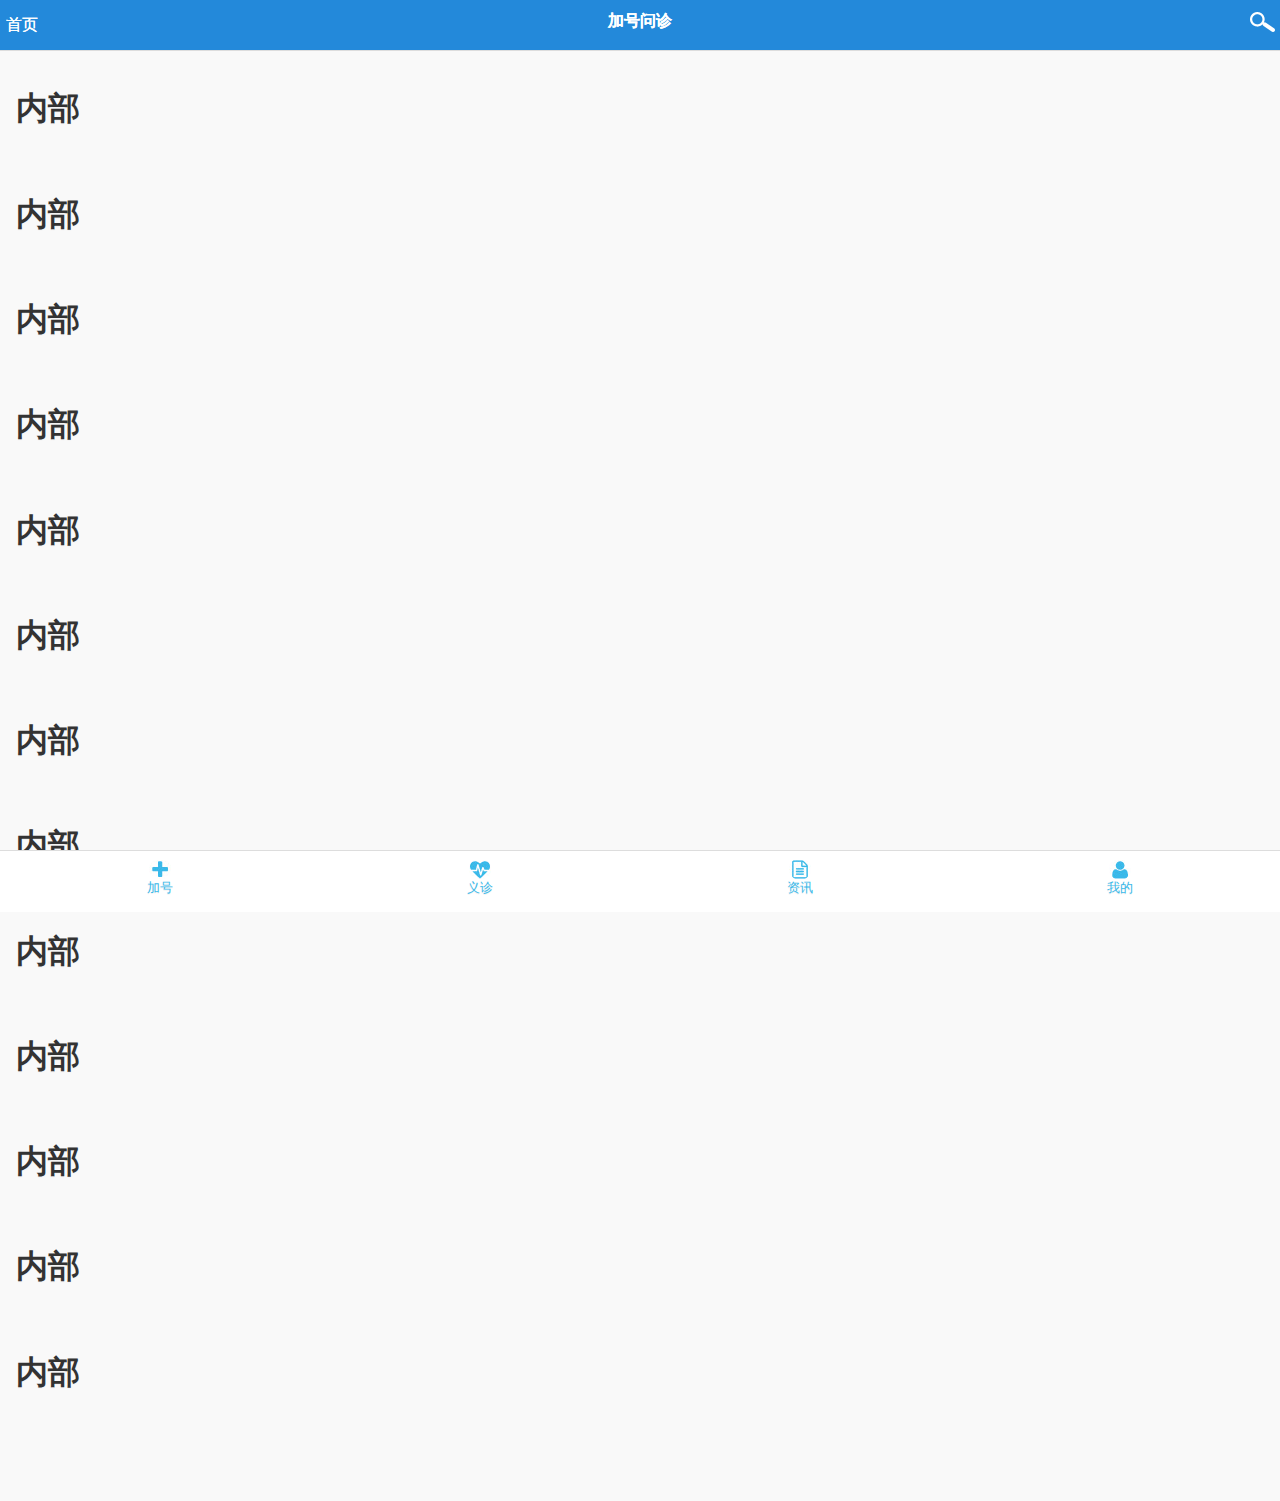
==== index.html @ 5d5bb2ce "Initial commit" ====
<!DOCTYPE html>
<html lang="en">
<head>
    <meta charset="UTF-8">
    <meta name="viewport" content="width=device-width, initial-scale=1">
    <title>首页</title>
    <link rel="stylesheet" href="res/jquery.mobile-1.4.5.css">
    <link rel="stylesheet" href="res/jquery.mobile.theme-1.4.5.css">
    <script src="res/jquery-1.11.3.min.js"></script>
    <script src="res/jquery.mobile-1.4.5.min.js"></script>
    <style>
        .ui-btn-icon-top {
            padding-top: 23px;
        }
        .ui-btn-icon-top::after {
            top: 1px;
        }
    </style>
</head>
<body>
    <div data-role="page">
        <div data-role="header" class="ui-header" style="height:50px;color: white;background-color:#2389da;text-shadow:0 0 0;border-top: 0px; ">
            <div class="ui-title ui-btn-left" style="font-size: 16px;font-weight:normal">首页</div>
            <h1>加号问诊</h1>
            <div class="ui-btn-right ui-title"><img src="res/img/searchicon.png"></div>
        </div>
        <div role="main" class="ui-content">
            <h1>内部</h1>
            <br> <h1>内部</h1>
            <br> <h1>内部</h1>
            <br> <h1>内部</h1>
            <br> <h1>内部</h1>
            <br> <h1>内部</h1>
            <br> <h1>内部</h1>
            <br> <h1>内部</h1>
            <br> <h1>内部</h1>
            <br> <h1>内部</h1>
            <br> <h1>内部</h1>
            <br> <h1>内部</h1>
            <br> <h1>内部</h1>
            <br>
        </div>
        <div data-role="footer" data-position="fixed" style="height: 48px;" >
            <div class="ui-grid-c">
                 <div class="ui-block-a" style="text-align: center; background-color: white;"> <a href="#" class="ui-btn ui-btn-icon-top ui-nodisc-icon ui-icon-jiahao" style="font-weight:normal;color: #3ab9e9;border-style: none;background-color: white">加号</a></div>
                <div class="ui-block-b" style="text-align: center; background-color: white;"> <a href="#"  style="font-weight:normal;color: #3ab9e9;border-style: none;background-color: white" class="ui-btn ui-btn-icon-top ui-nodisc-icon ui-icon-yizhen">义诊</a></div>
                <div class="ui-block-c" style="text-align: center; background-color: white"> <a href="#"  style="font-weight:normal;color: #3ab9e9;border-style: none;background-color: white" class="ui-btn ui-btn-icon-top ui-nodisc-icon ui-icon-zixun">资讯</a></div>
                <div class="ui-block-d" style="text-align: center; background-color: white"> <a href="#"  style="font-weight:normal;color: #3ab9e9;border-style: none;background-color: white" class="ui-btn ui-btn-icon-top ui-nodisc-icon ui-icon-wode">我的</a></div>

            </div>
        </div>
    </div>

</body>
</html>
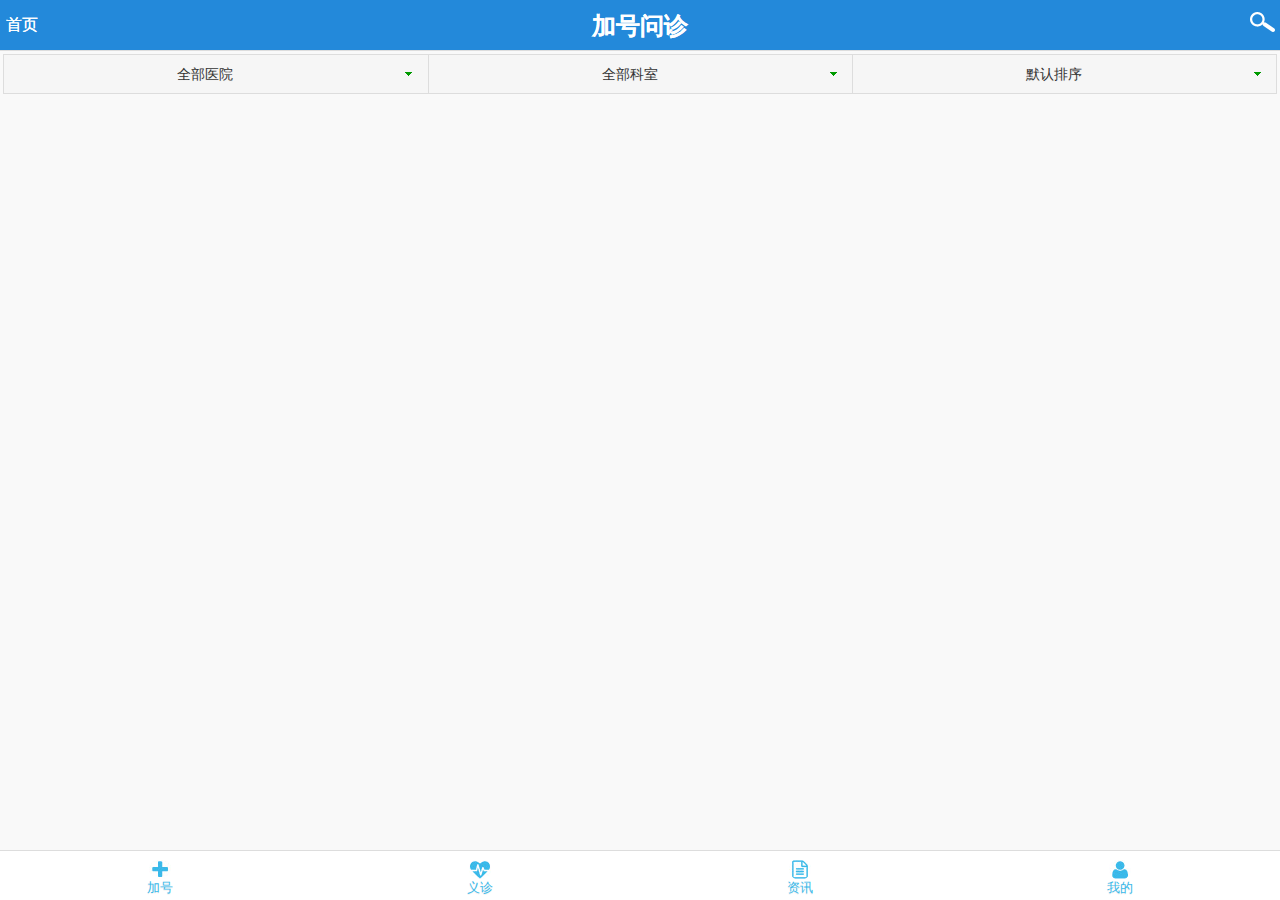
==== commit bae9c5a4: "完成全部医院展示div" ====
--- a/index.html
+++ b/index.html
@@ -15,32 +15,109 @@
         .ui-btn-icon-top::after {
             top: 1px;
         }
+        .ui-content {
+            border-width: 0;
+            overflow-x: hidden;
+            overflow-y: visible;
+            padding: 3px;
+        }
+        .ui-grid-a > .ui-block-a {
+            width: 30%;
+        }
+        .ui-grid-a > .ui-block-b {
+            width: 70%;
+        }
+        .ui-content .ui-listview-inset {
+            margin: 0.01em 0;
+        }
     </style>
+    <script>
+        $(document).ready(function(){
+            $("#y_div").hide();
+            $("#k_div").hide();
+
+            $("#a_yiyuan").on("click",function(){
+                $("#y_div").show();
+                $("#k_div").hide();
+            });
+            $("#a_keshi").on("click",function(){
+                $("#y_div").hide();
+                $("#k_div").show();
+            });
+            $("#a_moren").on("click",function(){
+                $("#y_div").hide();
+                $("#k_div").hide();
+            });
+        });
+    </script>
 </head>
 <body>
     <div data-role="page">
         <div data-role="header" class="ui-header" style="height:50px;color: white;background-color:#2389da;text-shadow:0 0 0;border-top: 0px; ">
             <div class="ui-title ui-btn-left" style="font-size: 16px;font-weight:normal">首页</div>
-            <h1>加号问诊</h1>
-            <div class="ui-btn-right ui-title"><img src="res/img/searchicon.png"></div>
+            <div  class="ui-title" style="font-size: 1.5em;padding: 0.4em 0;">加号问诊</div>
+            <div class="ui-btn-right ui-title"><img src="res/images/searchicon.png"></div>
         </div>
         <div role="main" class="ui-content">
-            <h1>内部</h1>
-            <br> <h1>内部</h1>
-            <br> <h1>内部</h1>
-            <br> <h1>内部</h1>
-            <br> <h1>内部</h1>
-            <br> <h1>内部</h1>
-            <br> <h1>内部</h1>
-            <br> <h1>内部</h1>
-            <br> <h1>内部</h1>
-            <br> <h1>内部</h1>
-            <br> <h1>内部</h1>
-            <br> <h1>内部</h1>
-            <br> <h1>内部</h1>
-            <br>
+            <div data-role="navbar" data-iconpos="right" class="ui-nodisc-icon" >
+                <ul>
+                    <li><a id="a_yiyuan" data-icon="jiahao-down" style="font-weight:normal;font-size: 14px" >全部医院</a></li>
+                    <li><a id="a_keshi" data-icon="jiahao-down" style="font-weight:normal;font-size: 14px">全部科室</a></li>
+                    <li><a id="a_moren" data-icon="jiahao-down" style="font-weight:normal;font-size: 14px">默认排序</a></li>
+                </ul>
+            </div>
+            <div data-role="main" id="y_div" class="ui-content" style="padding:1px">
+                <div class="ui-grid-a">
+                    <div class="ui-block-a">
+                            <ul data-role="listview" data-inset="true" >
+                            <li><a href="#" class="ui-btn" style="border-right-width: 0px;font-weight:normal;font-size: 15px">全北京(81)</a></li>
+                            <li><a href="#" class="ui-btn" style="border-right-width: 0px;font-weight:normal;font-size: 15px">北京(81)</a></li>
+                            <li><a href="#" class="ui-btn" style="border-right-width: 0px;font-weight:normal;font-size: 15px">上海(0)</a></li>
+                            <li><a href="#" class="ui-btn" style="border-right-width: 0px;font-weight:normal;font-size: 15px">天津(0)</a></li>
+                        </ul>
+                    </div>
+                    <div class="ui-block-b">
+                        <ul data-role="listview" data-inset="true" >
+                            <li><a href="#" class="ui-btn" style="font-weight:normal;font-size: 15px">北京协和医院（113）</a></li>
+                            <li><a href="#" class="ui-btn" style="font-weight:normal;font-size: 15px">解放军总医院（301)（184）</a></li>
+                            <li><a href="#" class="ui-btn" style="font-weight:normal;font-size: 15px">北京儿童医院（47）</a></li>
+                            <li><a href="#" class="ui-btn" style="font-weight:normal;font-size: 15px">北京大学口腔医院（37）</a></li>
+                            <li><a href="#" class="ui-btn" style="font-weight:normal;font-size: 15px">首都儿科研究所（19）</a></li>
+                            <li><a href="#" class="ui-btn" style="font-weight:normal;font-size: 15px">北京妇产医院（21）</a></li>
+                            <li><a href="#" class="ui-btn" style="font-weight:normal;font-size: 15px">阜外心血管病医院（43）</a></li>
+                            <li><a href="#" class="ui-btn" style="font-weight:normal;font-size: 15px">北京大学第一医院（112）</a></li>
+                            <li><a href="#" class="ui-btn" style="font-weight:normal;font-size: 15px">北京大学肿瘤医院（32）</a></li>
+                            <li><a href="#" class="ui-btn" style="font-weight:normal;font-size: 15px">解放军第二炮兵总医院...（21）</a></li>
+                            <li><a href="#" class="ui-btn" style="font-weight:normal;font-size: 15px">北京宣武医院（55）</a></li>
+                            <li><a href="#" class="ui-btn" style="font-weight:normal;font-size: 15px">卫生部北京医院（57）</a></li>
+                            <li><a href="#" class="ui-btn" style="font-weight:normal;font-size: 15px">北京同仁医院（98）</a></li>
+                            <li><a href="#" class="ui-btn" style="font-weight:normal;font-size: 15px">中国医学科学院肿瘤医院（42）</a></li>
+                            <li><a href="#" class="ui-btn" style="font-weight:normal;font-size: 15px">北京安贞医院（88）</a></li>
+                        </ul>
+                    </div>
+                </div>
+            </div>
+            <div data-role="main" id="k_div" class="ui-content" style="padding:1px">
+                <div class="ui-grid-a">
+                    <div class="ui-block-a">
+                        <ul data-role="listview" data-inset="true" >
+                            <li><a href="#" class="ui-btn" style="border-right-width: 0px;font-weight:normal;font-size: 15px">全北京(1)</a></li>
+                            <li><a href="#" class="ui-btn" style="border-right-width: 0px;font-weight:normal;font-size: 15px">内科(39)</a></li>
+                        </ul>
+                    </div>
+                    <div class="ui-block-b">
+                        <ul data-role="listview" data-inset="true" >
+                            <li><a href="#" class="ui-btn" style="font-weight:normal;font-size: 15px">放疗科（1）</a></li>
+
+                        </ul>
+                    </div>
+                </div>
+            </div>
+
         </div>
-        <div data-role="footer" data-position="fixed" style="height: 48px;" >
+
+
+        <div data-role="footer" data-position="fixed" data-tap-toggle="false" style="height: 48px;" >
             <div class="ui-grid-c">
                  <div class="ui-block-a" style="text-align: center; background-color: white;"> <a href="#" class="ui-btn ui-btn-icon-top ui-nodisc-icon ui-icon-jiahao" style="font-weight:normal;color: #3ab9e9;border-style: none;background-color: white">加号</a></div>
                 <div class="ui-block-b" style="text-align: center; background-color: white;"> <a href="#"  style="font-weight:normal;color: #3ab9e9;border-style: none;background-color: white" class="ui-btn ui-btn-icon-top ui-nodisc-icon ui-icon-yizhen">义诊</a></div>
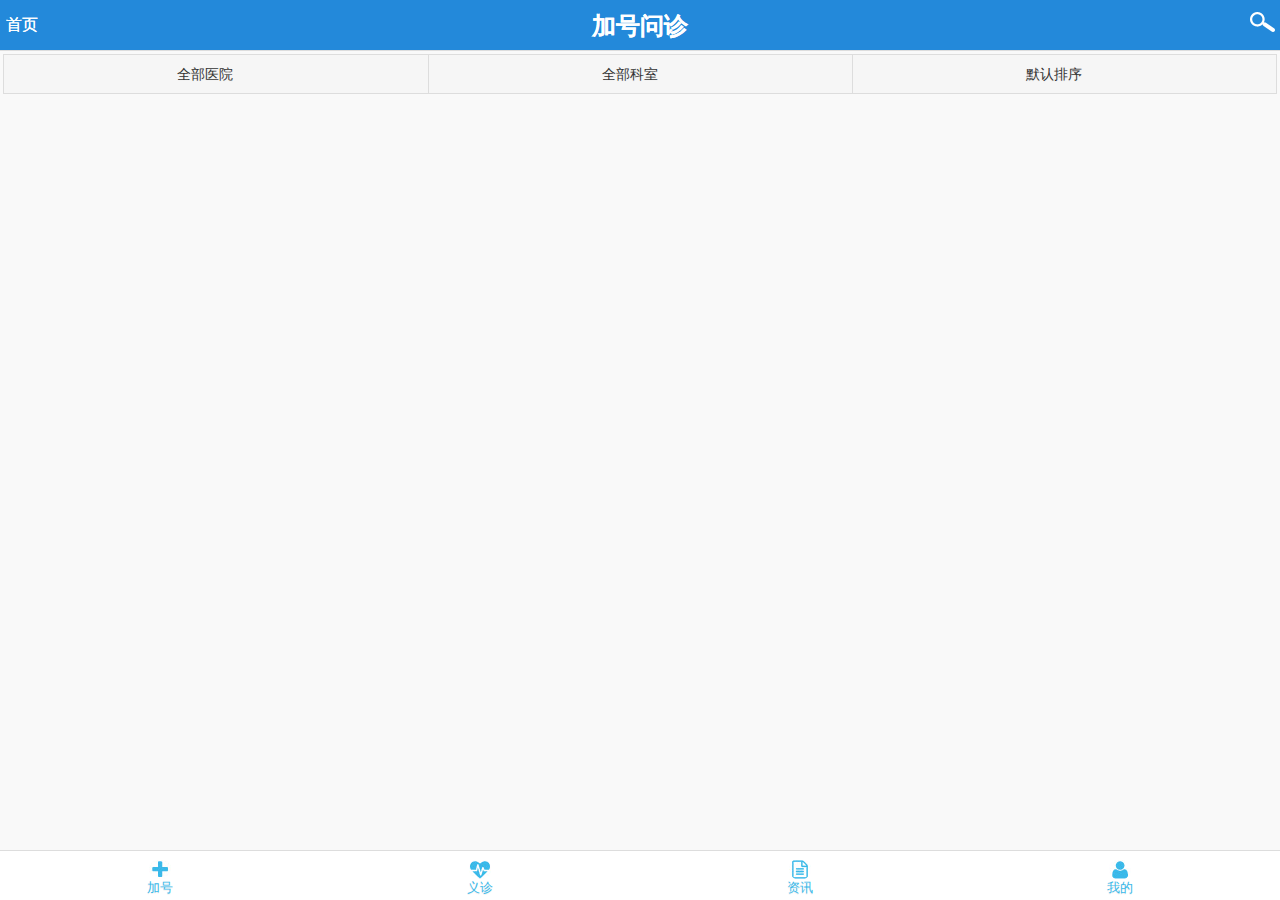
==== commit 72911743: "完成全部科室，医院下拉框功能" ====
--- a/index.html
+++ b/index.html
@@ -8,6 +8,8 @@
     <link rel="stylesheet" href="res/jquery.mobile.theme-1.4.5.css">
     <script src="res/jquery-1.11.3.min.js"></script>
     <script src="res/jquery.mobile-1.4.5.min.js"></script>
+    <script src="res/iscroll.js"></script>
+    <script src="res/hospitaldata.js"></script>
     <style>
         .ui-btn-icon-top {
             padding-top: 23px;
@@ -22,14 +24,21 @@
             padding: 3px;
         }
         .ui-grid-a > .ui-block-a {
-            width: 30%;
+            width: 35%;
         }
         .ui-grid-a > .ui-block-b {
-            width: 70%;
+            width: 65%;
         }
         .ui-content .ui-listview-inset {
             margin: 0.01em 0;
         }
+        #ui_yiyuan li a {
+            background-color: white;
+        }
+        #ui_yiyuan li a:hover{
+            background-color: #ededed;
+        }
+
     </style>
     <script>
         $(document).ready(function(){
@@ -49,17 +58,42 @@
                 $("#k_div").hide();
             });
         });
+
+        function diquClk(cs){
+            if(cs=='0'){
+                for(var i=0;i<yiyuan.length;i++){$('#yiyuan_'+yiyuan[i][0]).show();}
+            }else{
+                for(var i=0;i<yiyuan.length;i++){
+                    if(yiyuan[i][1]==cs)
+                        $('#yiyuan_'+yiyuan[i][0]).show();
+                    else
+                        $('#yiyuan_'+yiyuan[i][0]).hide();
+                }
+            }
+        }
+        function diquClk1(cs){
+            if(cs=='0'){
+                for(var i=0;i<yiyuan1.length;i++){$('#yiyuan1_'+yiyuan1[i][0]).show();}
+            }else{
+                for(var i=0;i<yiyuan1.length;i++){
+                    if(yiyuan1[i][1]==cs)
+                        $('#yiyuan1_'+yiyuan1[i][0]).show();
+                    else
+                        $('#yiyuan1_'+yiyuan1[i][0]).hide();
+                }
+            }
+        }
     </script>
 </head>
 <body>
     <div data-role="page">
-        <div data-role="header" class="ui-header" style="height:50px;color: white;background-color:#2389da;text-shadow:0 0 0;border-top: 0px; ">
+        <div data-role="header"  class="ui-header" style="height:50px;color: white;background-color:#2389da;text-shadow:0 0 0;border-top: 0px; ">
             <div class="ui-title ui-btn-left" style="font-size: 16px;font-weight:normal">首页</div>
             <div  class="ui-title" style="font-size: 1.5em;padding: 0.4em 0;">加号问诊</div>
             <div class="ui-btn-right ui-title"><img src="res/images/searchicon.png"></div>
         </div>
         <div role="main" class="ui-content">
-            <div data-role="navbar" data-iconpos="right" class="ui-nodisc-icon" >
+            <div data-role="navbar"  data-iconpos="right" class="ui-nodisc-icon" >
                 <ul>
                     <li><a id="a_yiyuan" data-icon="jiahao-down" style="font-weight:normal;font-size: 14px" >全部医院</a></li>
                     <li><a id="a_keshi" data-icon="jiahao-down" style="font-weight:normal;font-size: 14px">全部科室</a></li>
@@ -69,45 +103,79 @@
             <div data-role="main" id="y_div" class="ui-content" style="padding:1px">
                 <div class="ui-grid-a">
                     <div class="ui-block-a">
-                            <ul data-role="listview" data-inset="true" >
-                            <li><a href="#" class="ui-btn" style="border-right-width: 0px;font-weight:normal;font-size: 15px">全北京(81)</a></li>
-                            <li><a href="#" class="ui-btn" style="border-right-width: 0px;font-weight:normal;font-size: 15px">北京(81)</a></li>
-                            <li><a href="#" class="ui-btn" style="border-right-width: 0px;font-weight:normal;font-size: 15px">上海(0)</a></li>
-                            <li><a href="#" class="ui-btn" style="border-right-width: 0px;font-weight:normal;font-size: 15px">天津(0)</a></li>
+                            <ul data-role="listview" data-inset="true" id="ui_yiyuan">
+                            <li id="diqu_0"><a  onclick="diquClk('0')" class="ui-btn" style="border-right-width: 0px;font-weight:normal;font-size: 15px">全北京(81)</a></li>
+                            <li id="diqu_c38077"><a onclick="diquClk('c38077')" class="ui-btn" style="border-right-width: 0px;font-weight:normal;font-size: 15px">北京(81)</a></li>
+                            <li id="diqu_c93468"><a onclick="diquClk('c93468')" class="ui-btn" style="border-right-width: 0px;font-weight:normal;font-size: 15px">上海(0)</a></li>
+                            <li id="diqu_c43942"><a onclick="diquClk('c43942')" class="ui-btn" style="border-right-width: 0px;font-weight:normal;font-size: 15px">天津(0)</a></li>
                         </ul>
                     </div>
                     <div class="ui-block-b">
                         <ul data-role="listview" data-inset="true" >
-                            <li><a href="#" class="ui-btn" style="font-weight:normal;font-size: 15px">北京协和医院（113）</a></li>
-                            <li><a href="#" class="ui-btn" style="font-weight:normal;font-size: 15px">解放军总医院（301)（184）</a></li>
-                            <li><a href="#" class="ui-btn" style="font-weight:normal;font-size: 15px">北京儿童医院（47）</a></li>
-                            <li><a href="#" class="ui-btn" style="font-weight:normal;font-size: 15px">北京大学口腔医院（37）</a></li>
-                            <li><a href="#" class="ui-btn" style="font-weight:normal;font-size: 15px">首都儿科研究所（19）</a></li>
-                            <li><a href="#" class="ui-btn" style="font-weight:normal;font-size: 15px">北京妇产医院（21）</a></li>
-                            <li><a href="#" class="ui-btn" style="font-weight:normal;font-size: 15px">阜外心血管病医院（43）</a></li>
-                            <li><a href="#" class="ui-btn" style="font-weight:normal;font-size: 15px">北京大学第一医院（112）</a></li>
-                            <li><a href="#" class="ui-btn" style="font-weight:normal;font-size: 15px">北京大学肿瘤医院（32）</a></li>
-                            <li><a href="#" class="ui-btn" style="font-weight:normal;font-size: 15px">解放军第二炮兵总医院...（21）</a></li>
-                            <li><a href="#" class="ui-btn" style="font-weight:normal;font-size: 15px">北京宣武医院（55）</a></li>
-                            <li><a href="#" class="ui-btn" style="font-weight:normal;font-size: 15px">卫生部北京医院（57）</a></li>
-                            <li><a href="#" class="ui-btn" style="font-weight:normal;font-size: 15px">北京同仁医院（98）</a></li>
-                            <li><a href="#" class="ui-btn" style="font-weight:normal;font-size: 15px">中国医学科学院肿瘤医院（42）</a></li>
-                            <li><a href="#" class="ui-btn" style="font-weight:normal;font-size: 15px">北京安贞医院（88）</a></li>
+                            <li id="yiyuan_cf13a0b96-0238-4f6c-94c8-5edbd751e29f"><a href="#" class="ui-btn" style="font-weight:normal;font-size: 15px">北京协和医院（113）</a></li>
+                            <li id="yiyuan_ce703db2c-8641-4326-8edd-cbb70b592726"><a href="#" class="ui-btn" style="font-weight:normal;font-size: 15px">解放军总医院（301)（184）</a></li>
+                            <li id="yiyuan_c7406ba50-c6de-4541-bbaa-29473747603a"><a href="#" class="ui-btn" style="font-weight:normal;font-size: 15px">北京儿童医院（47）</a></li>
+                            <li id="yiyuan_c14ac6b70-86a5-472c-a72d-898c272e242d"><a href="#" class="ui-btn" style="font-weight:normal;font-size: 15px">北京大学口腔医院（37）</a></li>
+                            <li id="yiyuan_c38811e4b-1375-4667-a720-d8bafac9940e"><a href="#" class="ui-btn" style="font-weight:normal;font-size: 15px">首都儿科研究所（19）</a></li>
+                            <li id="yiyuan_c6dd681a6-fac2-4cbf-a5db-5fc006a87333"><a href="#" class="ui-btn" style="font-weight:normal;font-size: 15px">北京妇产医院（21）</a></li>
+                            <li id="yiyuan_cb5d6c9b2-e6bf-403c-8c3f-0cf15b81a26e"><a href="#" class="ui-btn" style="font-weight:normal;font-size: 15px">阜外心血管病医院（43）</a></li>
+                            <li id="yiyuan_cefdaad1b-2e81-462f-ae9a-eb5ae93db9de"><a href="#" class="ui-btn" style="font-weight:normal;font-size: 15px">北京大学第一医院（112）</a></li>
+                            <li id="yiyuan_c9a5bad1f-f8dd-46ae-a33b-c810e57bacb1"><a href="#" class="ui-btn" style="font-weight:normal;font-size: 15px">北京大学肿瘤医院（32）</a></li>
+                            <li id="yiyuan_c38281553-804e-4390-8022-a77a2913371f"><a href="#" class="ui-btn" style="font-weight:normal;font-size: 15px">解放军第二炮兵总医院...（21）</a></li>
+                            <li id="yiyuan_c1bc2600b-9547-4690-a598-a66ac484dd5c"><a href="#" class="ui-btn" style="font-weight:normal;font-size: 15px">北京宣武医院（55）</a></li>
+                            <li id="yiyuan_c4e78549a-807c-4978-a859-02278cd035e7"><a href="#" class="ui-btn" style="font-weight:normal;font-size: 15px">卫生部北京医院（57）</a></li>
+                            <li id="yiyuan_c1fbe8842-a6d5-4733-8171-17899cebd6b7"><a href="#" class="ui-btn" style="font-weight:normal;font-size: 15px">北京同仁医院（98）</a></li>
+                            <li id="yiyuan_c8b870a68-1ee4-458d-a33f-9320cd419bed"><a href="#" class="ui-btn" style="font-weight:normal;font-size: 15px">中国医学科学院肿瘤医院（42）</a></li>
+                            <li id="yiyuan_c8a41f671-74f3-4c30-8767-de5ff77a7e92"><a href="#" class="ui-btn" style="font-weight:normal;font-size: 15px">北京安贞医院（88）</a></li>
                         </ul>
                     </div>
                 </div>
             </div>
             <div data-role="main" id="k_div" class="ui-content" style="padding:1px">
-                <div class="ui-grid-a">
+                <div class="ui-grid-a" >
                     <div class="ui-block-a">
-                        <ul data-role="listview" data-inset="true" >
-                            <li><a href="#" class="ui-btn" style="border-right-width: 0px;font-weight:normal;font-size: 15px">全北京(1)</a></li>
-                            <li><a href="#" class="ui-btn" style="border-right-width: 0px;font-weight:normal;font-size: 15px">内科(39)</a></li>
-                        </ul>
+                            <ul data-role="listview" data-inset="true" id="ui_yiyuan">
+                                <li><a onclick="diquClk1('0')" class="ui-btn" style="border-right-width: 0px;font-weight:normal;font-size: 15px">全北京(178)</a></li>
+                                <li><a onclick="diquClk1('c77071')" class="ui-btn" style="border-right-width: 0px;font-weight:normal;font-size: 15px">内科(39)</a></li>
+                                <li><a onclick="diquClk1('c67512')" class="ui-btn" style="border-right-width: 0px;font-weight:normal;font-size: 15px">外科(38)</a></li>
+                                <li><a onclick="diquClk1('c92091')" class="ui-btn" style="border-right-width: 0px;font-weight:normal;font-size: 15px">妇产科(4)</a></li>
+                                <li><a onclick="diquClk1('c69558')" class="ui-btn" style="border-right-width: 0px;font-weight:normal;font-size: 15px">儿科(6)</a></li>
+                                <li><a onclick="diquClk1('c35420')" class="ui-btn" style="border-right-width: 0px;font-weight:normal;font-size: 15px">骨科(4)</a></li>
+                                <li><a onclick="diquClk1('c21115')" class="ui-btn" style="border-right-width: 0px;font-weight:normal;font-size: 15px">口腔科(12)</a></li>
+                                <li><a onclick="diquClk1('c17772')" class="ui-btn" style="border-right-width: 0px;font-weight:normal;font-size: 15px">中医科(18)</a></li>
+                                <li><a onclick="diquClk1('c14120')" class="ui-btn" style="border-right-width: 0px;font-weight:normal;font-size: 15px">皮肤科(2)</a></li>
+                                <li><a onclick="diquClk1('c10582')" class="ui-btn" style="border-right-width: 0px;font-weight:normal;font-size: 15px">肿瘤科(15)</a></li>
+                                <li><a onclick="diquClk1('c42624')" class="ui-btn" style="border-right-width: 0px;font-weight:normal;font-size: 15px">眼科(2)</a></li>
+                                <li><a onclick="diquClk1('c18540')" class="ui-btn" style="border-right-width: 0px;font-weight:normal;font-size: 15px">耳鼻喉科(1)</a></li>
+                                <li><a onclick="diquClk1('c96063')" class="ui-btn" style="border-right-width: 0px;font-weight:normal;font-size: 15px">男科(1)</a></li>
+                                <li><a onclick="diquClk1('c15794')" class="ui-btn" style="border-right-width: 0px;font-weight:normal;font-size: 15px">介入医学科(4)</a></li>
+                                <li><a onclick="diquClk1('c83411')" class="ui-btn" style="border-right-width: 0px;font-weight:normal;font-size: 15px">重症医学科(1)</a></li>
+                                <li><a onclick="diquClk1('c17337')" class="ui-btn" style="border-right-width: 0px;font-weight:normal;font-size: 15px">精神心理科(2)</a></li>
+                                <li><a onclick="diquClk1('c56303')" class="ui-btn" style="border-right-width: 0px;font-weight:normal;font-size: 15px">医学影像科(6)</a></li>
+                                <li><a onclick="diquClk1('c65191')" class="ui-btn" style="border-right-width: 0px;font-weight:normal;font-size: 15px">其他科室(22)</a></li>
+                            </ul>
                     </div>
                     <div class="ui-block-b">
                         <ul data-role="listview" data-inset="true" >
-                            <li><a href="#" class="ui-btn" style="font-weight:normal;font-size: 15px">放疗科（1）</a></li>
+                            <li id="yiyuan1_cb4eaa217-a2ba-41dc-ba4b-c6e5f55d2718"><a href="#" class="ui-btn" style="font-weight:normal;font-size: 15px">放疗科（1）</a></li>
+                            <li id="yiyuan1_c6235d3f6-f302-480a-b73e-c1305d20b217"><a href="#" class="ui-btn" style="font-weight:normal;font-size: 15px">体检保健科（1）</a></li>
+                            <li id="yiyuan1_cedc691a4-3c47-4f37-ae09-e812a0bb3389"><a href="#" class="ui-btn" style="font-weight:normal;font-size: 15px">康复医学（1）</a></li>
+                            <li id="yiyuan1_cc6f6e683-fc48-435b-a90a-c1aeabfa9bcc"><a href="#" class="ui-btn" style="font-weight:normal;font-size: 15px">哮喘中心（1）</a></li>
+                            <li id="yiyuan1_c5f5e65ab-398e-45b9-9573-5667ff2ab347"><a href="#" class="ui-btn" style="font-weight:normal;font-size: 15px">中西医结研究所（1）</a></li>
+                            <li id="yiyuan1_cb0a814db-6767-41a5-ba96-d39a279c3d43"><a href="#" class="ui-btn" style="font-weight:normal;font-size: 15px">胸部肿瘤内科（1）</a></li>
+                            <li id="yiyuan1_cad5628a0-76bc-45bf-b79e-67a5b88293bc"><a href="#" class="ui-btn" style="font-weight:normal;font-size: 15px">临床检验科（1）</a></li>
+                            <li id="yiyuan1_c0ab3934c-997c-4373-9a28-2002d316ce49"><a href="#" class="ui-btn" style="font-weight:normal;font-size: 15px">生化科（1）</a></li>
+                            <li id="yiyuan1_c406761c4-3c32-4750-8a68-b4ff3c246e1f"><a href="#" class="ui-btn" style="font-weight:normal;font-size: 15px">口腔黏膜科（1）</a></li>
+                            <li id="yiyuan1_cb43d17d7-c459-46c6-87fe-7e7479c8d583"><a href="#" class="ui-btn" style="font-weight:normal;font-size: 15px">微生物科（1）</a></li>
+                            <li id="yiyuan1_c58d9f8e0-f2b1-452f-aa1d-3e99e5b72fd9"><a href="#" class="ui-btn" style="font-weight:normal;font-size: 15px">全军临床输血中心（1）</a></li>
+                            <li id="yiyuan1_c5eba9ec5-fe35-4eba-8482-f3c2e187cb03"><a href="#" class="ui-btn" style="font-weight:normal;font-size: 15px">儿童口腔科（2）</a></li>
+                            <li id="yiyuan1_cca1a9f9a-535d-4a93-be25-b34a53fe14f8"><a href="#" class="ui-btn" style="font-weight:normal;font-size: 15px">冠心病中心（3）</a></li>
+                            <li id="yiyuan1_c1ecf4dbe-4703-4ca1-9474-7be0c4554baf"><a href="#" class="ui-btn" style="font-weight:normal;font-size: 15px">口腔颌面外科（3）</a></li>
+                            <li id="yiyuan1_caad92c64-2dc1-4873-9f8d-7af9274f5e47"><a href="#" class="ui-btn" style="font-weight:normal;font-size: 15px">磁共振成像室（1）</a></li>
+                            <li id="yiyuan1_c4ce232b8-7235-4cb5-801f-82f55ec303a4"><a href="#" class="ui-btn" style="font-weight:normal;font-size: 15px">中心实验室（3）</a></li>
+                            <li id="yiyuan1_ced6c08e4-fc2e-4f36-a88b-7681fd987230"><a href="#" class="ui-btn" style="font-weight:normal;font-size: 15px">老年神经内科（1）</a></li>
+                            <li id="yiyuan1_c7e94ad2e-fd5b-4c91-ba57-bf7bff099c65"><a href="#" class="ui-btn" style="font-weight:normal;font-size: 15px">中西医结合肿瘤内科（2）</a></li>
+                            <li id="yiyuan1_c1971e5f2-d54d-42f6-a249-96efdb9f37b6"><a href="#" class="ui-btn" style="font-weight:normal;font-size: 15px">基本外科（4）</a></li>
 
                         </ul>
                     </div>
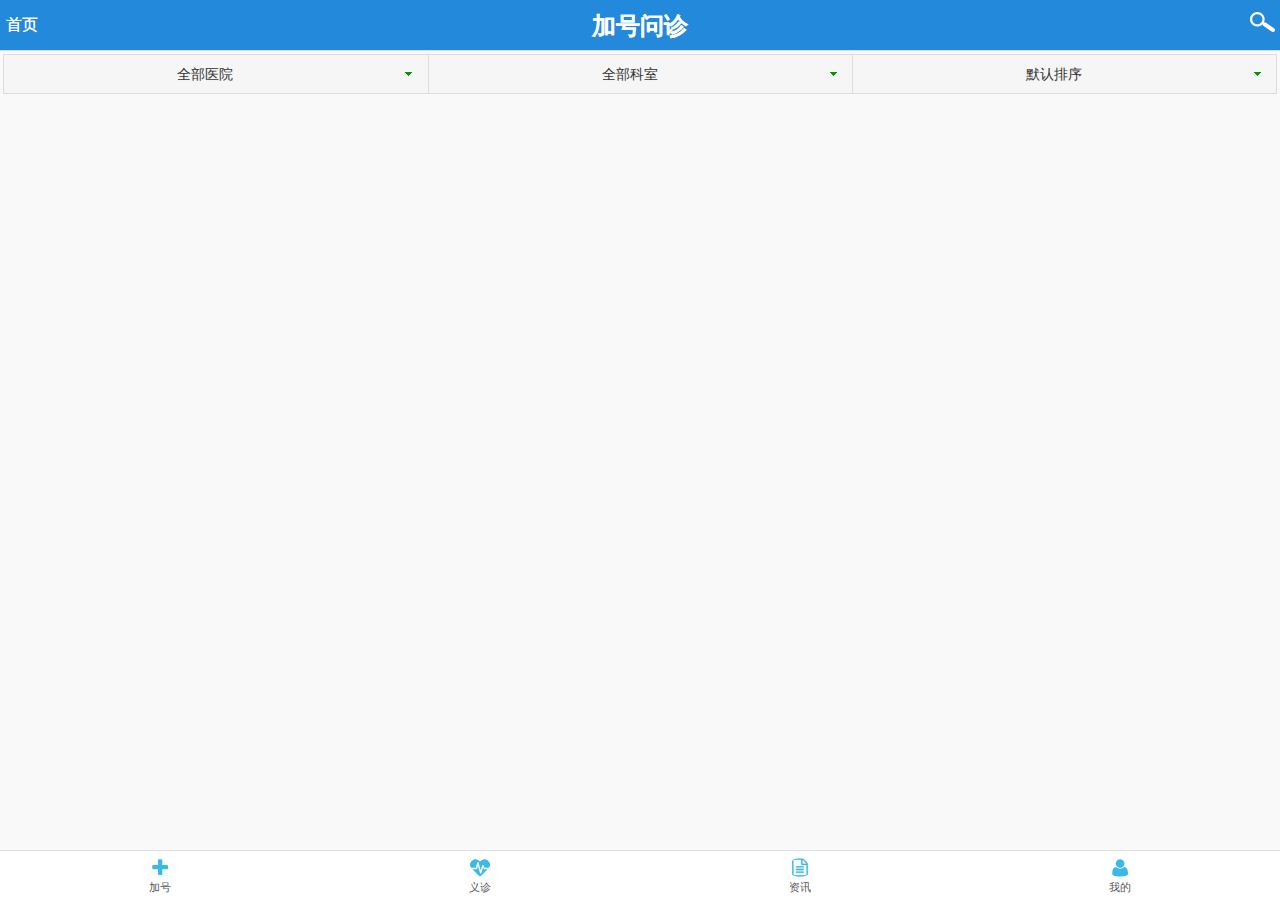
==== commit bb3ecc62: "调整底部字体颜色和大小" ====
--- a/index.html
+++ b/index.html
@@ -187,10 +187,10 @@
 
         <div data-role="footer" data-position="fixed" data-tap-toggle="false" style="height: 48px;" >
             <div class="ui-grid-c">
-                 <div class="ui-block-a" style="text-align: center; background-color: white;"> <a href="#" class="ui-btn ui-btn-icon-top ui-nodisc-icon ui-icon-jiahao" style="font-weight:normal;color: #3ab9e9;border-style: none;background-color: white">加号</a></div>
-                <div class="ui-block-b" style="text-align: center; background-color: white;"> <a href="#"  style="font-weight:normal;color: #3ab9e9;border-style: none;background-color: white" class="ui-btn ui-btn-icon-top ui-nodisc-icon ui-icon-yizhen">义诊</a></div>
-                <div class="ui-block-c" style="text-align: center; background-color: white"> <a href="#"  style="font-weight:normal;color: #3ab9e9;border-style: none;background-color: white" class="ui-btn ui-btn-icon-top ui-nodisc-icon ui-icon-zixun">资讯</a></div>
-                <div class="ui-block-d" style="text-align: center; background-color: white"> <a href="#"  style="font-weight:normal;color: #3ab9e9;border-style: none;background-color: white" class="ui-btn ui-btn-icon-top ui-nodisc-icon ui-icon-wode">我的</a></div>
+                 <div class="ui-block-a" style="text-align: center; background-color: white;"> <a href="#" class="ui-btn ui-btn-icon-top ui-nodisc-icon ui-icon-jiahao" style="font-size:11px;font-weight:normal;color: rgba(0, 0, 0, 0.7);border-style: none;background-color: white">加号</a></div>
+                <div class="ui-block-b" style="text-align: center; background-color: white;"> <a href="#"  style="font-size:11px;font-weight:normal;color: rgba(0, 0, 0, 0.7);border-style: none;background-color: white" class="ui-btn ui-btn-icon-top ui-nodisc-icon ui-icon-yizhen">义诊</a></div>
+                <div class="ui-block-c" style="text-align: center; background-color: white"> <a href="#"  style="font-size:11px;font-weight:normal;color: rgba(0, 0, 0, 0.7);border-style: none;background-color: white" class="ui-btn ui-btn-icon-top ui-nodisc-icon ui-icon-zixun">资讯</a></div>
+                <div class="ui-block-d" style="text-align: center; background-color: white"> <a href="#"  style="font-size:11px;font-weight:normal;color: rgba(0, 0, 0, 0.7);border-style: none;background-color: white" class="ui-btn ui-btn-icon-top ui-nodisc-icon ui-icon-wode">我的</a></div>
 
             </div>
         </div>
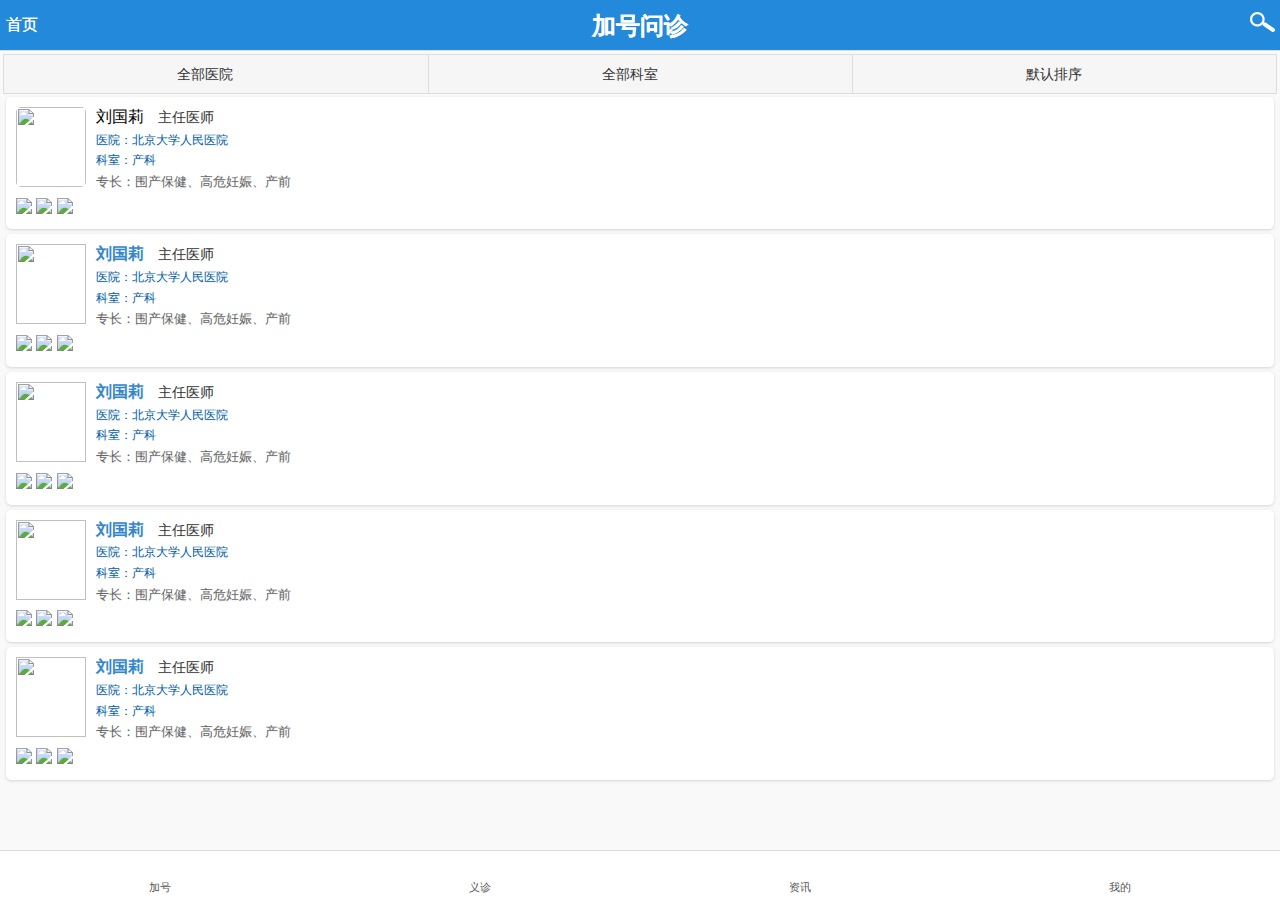
==== commit 8720d504: "医生list排版，下面三个按钮比较丑，明天让美工处理下" ====
--- a/index.html
+++ b/index.html
@@ -23,12 +23,6 @@
             overflow-y: visible;
             padding: 3px;
         }
-        .ui-grid-a > .ui-block-a {
-            width: 35%;
-        }
-        .ui-grid-a > .ui-block-b {
-            width: 65%;
-        }
         .ui-content .ui-listview-inset {
             margin: 0.01em 0;
         }
@@ -37,6 +31,32 @@
         }
         #ui_yiyuan li a:hover{
             background-color: #ededed;
+        }
+        .yiyuanxiakeshi {
+            margin-top:5px;
+            font-size:12px;
+            font-weight:normal;
+            color: #005da7;
+        }
+        .yishengming{
+            color: black;
+            text-decoration: none;
+            font-weight:normal;
+        }
+        .yishengzhicheng{
+            margin-left: 10px;
+            font-size: 14px;
+            font-weight:normal;
+        }
+        .zhuanchang{
+            margin-top:5px;
+            color: #666666;
+            font-size: 13px
+        }
+        .yishenglist{
+            margin-bottom:5px;
+            padding: 10px;
+            background: #fff none repeat scroll 0 0;
         }
 
     </style>
@@ -48,14 +68,17 @@
             $("#a_yiyuan").on("click",function(){
                 $("#y_div").show();
                 $("#k_div").hide();
+                $("#list_doctor").hide();
             });
             $("#a_keshi").on("click",function(){
                 $("#y_div").hide();
                 $("#k_div").show();
+                $("#list_doctor").hide();
             });
             $("#a_moren").on("click",function(){
                 $("#y_div").hide();
                 $("#k_div").hide();
+                $("#list_doctor").show();
             });
         });
 
@@ -75,10 +98,10 @@
             if(cs=='0'){
                 for(var i=0;i<yiyuan1.length;i++){$('#yiyuan1_'+yiyuan1[i][0]).show();}
             }else{
-                for(var i=0;i<yiyuan1.length;i++){
-                    if(yiyuan1[i][1]==cs)
-                        $('#yiyuan1_'+yiyuan1[i][0]).show();
-                    else
+                for(var i=0;i<yiyuan1.length;i++) {
+                    if (yiyuan1[i][1] == cs){
+                        $('#yiyuan1_' + yiyuan1[i][0]).show();
+                }else
                         $('#yiyuan1_'+yiyuan1[i][0]).hide();
                 }
             }
@@ -100,9 +123,10 @@
                     <li><a id="a_moren" data-icon="jiahao-down" style="font-weight:normal;font-size: 14px">默认排序</a></li>
                 </ul>
             </div>
+            <!--医院-->
             <div data-role="main" id="y_div" class="ui-content" style="padding:1px">
                 <div class="ui-grid-a">
-                    <div class="ui-block-a">
+                    <div class="ui-block-a" style="width: 35%;">
                             <ul data-role="listview" data-inset="true" id="ui_yiyuan">
                             <li id="diqu_0"><a  onclick="diquClk('0')" class="ui-btn" style="border-right-width: 0px;font-weight:normal;font-size: 15px">全北京(81)</a></li>
                             <li id="diqu_c38077"><a onclick="diquClk('c38077')" class="ui-btn" style="border-right-width: 0px;font-weight:normal;font-size: 15px">北京(81)</a></li>
@@ -110,7 +134,7 @@
                             <li id="diqu_c43942"><a onclick="diquClk('c43942')" class="ui-btn" style="border-right-width: 0px;font-weight:normal;font-size: 15px">天津(0)</a></li>
                         </ul>
                     </div>
-                    <div class="ui-block-b">
+                    <div class="ui-block-b" style="width: 65%;">
                         <ul data-role="listview" data-inset="true" >
                             <li id="yiyuan_cf13a0b96-0238-4f6c-94c8-5edbd751e29f"><a href="#" class="ui-btn" style="font-weight:normal;font-size: 15px">北京协和医院（113）</a></li>
                             <li id="yiyuan_ce703db2c-8641-4326-8edd-cbb70b592726"><a href="#" class="ui-btn" style="font-weight:normal;font-size: 15px">解放军总医院（301)（184）</a></li>
@@ -131,9 +155,10 @@
                     </div>
                 </div>
             </div>
-            <div data-role="main" id="k_div" class="ui-content" style="padding:1px">
+            <!--科室-->
+            <div data-role="main" id="k_div" class="ui-content"  style="padding:1px">
                 <div class="ui-grid-a" >
-                    <div class="ui-block-a">
+                    <div class="ui-block-a" style="width: 35%;">
                             <ul data-role="listview" data-inset="true" id="ui_yiyuan">
                                 <li><a onclick="diquClk1('0')" class="ui-btn" style="border-right-width: 0px;font-weight:normal;font-size: 15px">全北京(178)</a></li>
                                 <li><a onclick="diquClk1('c77071')" class="ui-btn" style="border-right-width: 0px;font-weight:normal;font-size: 15px">内科(39)</a></li>
@@ -155,7 +180,7 @@
                                 <li><a onclick="diquClk1('c65191')" class="ui-btn" style="border-right-width: 0px;font-weight:normal;font-size: 15px">其他科室(22)</a></li>
                             </ul>
                     </div>
-                    <div class="ui-block-b">
+                    <div class="ui-block-b" style="width: 65%;">
                         <ul data-role="listview" data-inset="true" >
                             <li id="yiyuan1_cb4eaa217-a2ba-41dc-ba4b-c6e5f55d2718"><a href="#" class="ui-btn" style="font-weight:normal;font-size: 15px">放疗科（1）</a></li>
                             <li id="yiyuan1_c6235d3f6-f302-480a-b73e-c1305d20b217"><a href="#" class="ui-btn" style="font-weight:normal;font-size: 15px">体检保健科（1）</a></li>
@@ -181,10 +206,158 @@
                     </div>
                 </div>
             </div>
+            <!--医生list-->
+            <div data-role="main" id="list_doctor" class="ui-content">
+                <div data-role="main" class="ui-grid-solo ui-corner-all ui-shadow yishenglist">
+                    <div class="ui-block-a">
+                        <div class="ui-grid-solo">
+                            <div class="ui-block-a">
+                                <div style="float: left;margin-right: 10px;">
+                                    <a href="#"><img class="ui-corner-all" width="70" height="80"
+                                                     src="http://m.jiahaow.com:80/admin/fileadmin/upfile/1446271985091.jpg"
+                                                     alt=""></a>
+                                </div>
+                                <div>
+                                    <a class="yishengming" style="color: black; font-weight:normal" href="#">刘国莉 </a>
+                                    <span class="yishengzhicheng">主任医师 </span>
+                                    <br>
+
+                                    <div class="yiyuanxiakeshi"><span>医院：北京大学人民医院</span></div>
+                                    <div class="yiyuanxiakeshi"><span>科室：产科 </span></div>
+                                    <div class="zhuanchang">专长：围产保健、高危妊娠、产前</div>
+                                </div>
+                            </div>
+                        </div>
+                        <div>
+                        </div>
+                    </div>
+                    <div style="margin-top:5px">
+                        <span><a href="#"><img src="res/images/jiahaobut.png"></a> </span>
+                        <span><img src="res/images/jiahaobut1.png"></a></span>
+                        <span><img src="res/images/jiahaobut2.png"></a></span>
+                    </div>
+                </div>
+
+                <div data-role="main" class="ui-grid-solo ui-corner-all ui-shadow yishenglist">
+                    <div class="ui-block-a">
+                        <div class="ui-grid-solo">
+                            <div class="ui-block-a">
+                                <div style="float: left;margin-right: 10px;">
+                                    <a href="#"><img width="70" height="80"
+                                                     src="http://m.jiahaow.com:80/admin/fileadmin/upfile/1446271985091.jpg"
+                                                     alt=""></a>
+                                </div>
+                                <div>
+                                    <a class="yishengming" href="#">刘国莉 </a>
+                                    <span class="yishengzhicheng">主任医师 </span>
+                                    <br>
+
+                                    <div class="yiyuanxiakeshi"><span>医院：北京大学人民医院</span></div>
+                                    <div class="yiyuanxiakeshi"><span>科室：产科 </span></div>
+                                    <div class="zhuanchang">专长：围产保健、高危妊娠、产前</div>
+                                </div>
+                            </div>
+                        </div>
+                        <div>
+                        </div>
+                    </div>
+                    <div style="margin-top:5px">
+                        <span><a href="#"><img src="res/images/jiahaobut.png"></a> </span>
+                        <span><img src="res/images/jiahaobut1.png"></a></span>
+                        <span><img src="res/images/jiahaobut2.png"></a></span>
+                    </div>
+                </div>
+                <div data-role="main" class="ui-grid-solo ui-corner-all ui-shadow yishenglist">
+                    <div class="ui-block-a">
+                        <div class="ui-grid-solo">
+                            <div class="ui-block-a">
+                                <div style="float: left;margin-right: 10px;">
+                                    <a href="#"><img width="70" height="80"
+                                                     src="http://m.jiahaow.com:80/admin/fileadmin/upfile/1446271985091.jpg"
+                                                     alt=""></a>
+                                </div>
+                                <div>
+                                    <a class="yishengming" href="#">刘国莉 </a>
+                                    <span class="yishengzhicheng">主任医师 </span>
+                                    <br>
+
+                                    <div class="yiyuanxiakeshi"><span>医院：北京大学人民医院</span></div>
+                                    <div class="yiyuanxiakeshi"><span>科室：产科 </span></div>
+                                    <div class="zhuanchang">专长：围产保健、高危妊娠、产前</div>
+                                </div>
+                            </div>
+                        </div>
+                        <div>
+                        </div>
+                    </div>
+                    <div style="margin-top:5px">
+                        <span><a href="#"><img src="res/images/jiahaobut.png"></a> </span>
+                        <span><img src="res/images/jiahaobut1.png"></a></span>
+                        <span><img src="res/images/jiahaobut2.png"></a></span>
+                    </div>
+                </div>
+                <div data-role="main" class="ui-grid-solo ui-corner-all ui-shadow yishenglist">
+                    <div class="ui-block-a">
+                        <div class="ui-grid-solo">
+                            <div class="ui-block-a">
+                                <div style="float: left;margin-right: 10px;">
+                                    <a href="#"><img width="70" height="80"
+                                                     src="http://m.jiahaow.com:80/admin/fileadmin/upfile/1446271985091.jpg"
+                                                     alt=""></a>
+                                </div>
+                                <div>
+                                    <a class="yishengming" href="#">刘国莉 </a>
+                                    <span class="yishengzhicheng">主任医师 </span>
+                                    <br>
+
+                                    <div class="yiyuanxiakeshi"><span>医院：北京大学人民医院</span></div>
+                                    <div class="yiyuanxiakeshi"><span>科室：产科 </span></div>
+                                    <div class="zhuanchang">专长：围产保健、高危妊娠、产前</div>
+                                </div>
+                            </div>
+                        </div>
+                        <div>
+                        </div>
+                    </div>
+                    <div style="margin-top:5px">
+                        <span><a href="#"><img src="res/images/jiahaobut.png"></a> </span>
+                        <span><img src="res/images/jiahaobut1.png"></a></span>
+                        <span><img src="res/images/jiahaobut2.png"></a></span>
+                    </div>
+                </div>
+
+                <div data-role="main" class="ui-grid-solo ui-corner-all ui-shadow yishenglist">
+                    <div class="ui-block-a">
+                        <div class="ui-grid-solo">
+                            <div class="ui-block-a">
+                                <div style="float: left;margin-right: 10px;">
+                                    <a href="#"><img width="70" height="80"
+                                                     src="http://m.jiahaow.com:80/admin/fileadmin/upfile/1446271985091.jpg"
+                                                     alt=""></a>
+                                </div>
+                                <div>
+                                    <a class="yishengming" href="#">刘国莉 </a>
+                                    <span class="yishengzhicheng">主任医师 </span>
+                                    <br>
+
+                                    <div class="yiyuanxiakeshi"><span>医院：北京大学人民医院</span></div>
+                                    <div class="yiyuanxiakeshi"><span>科室：产科 </span></div>
+                                    <div class="zhuanchang">专长：围产保健、高危妊娠、产前</div>
+                                </div>
+                            </div>
+                        </div>
+                        <div>
+                        </div>
+                    </div>
+                    <div style="margin-top:5px">
+                        <span><a href="#"><img src="res/images/jiahaobut.png"></a> </span>
+                        <span><img src="res/images/jiahaobut1.png"></a></span>
+                        <span><img src="res/images/jiahaobut2.png"></a></span>
+                    </div>
+                </div>
+            </div>
 
         </div>
-
-
         <div data-role="footer" data-position="fixed" data-tap-toggle="false" style="height: 48px;" >
             <div class="ui-grid-c">
                  <div class="ui-block-a" style="text-align: center; background-color: white;"> <a href="#" class="ui-btn ui-btn-icon-top ui-nodisc-icon ui-icon-jiahao" style="font-size:11px;font-weight:normal;color: rgba(0, 0, 0, 0.7);border-style: none;background-color: white">加号</a></div>
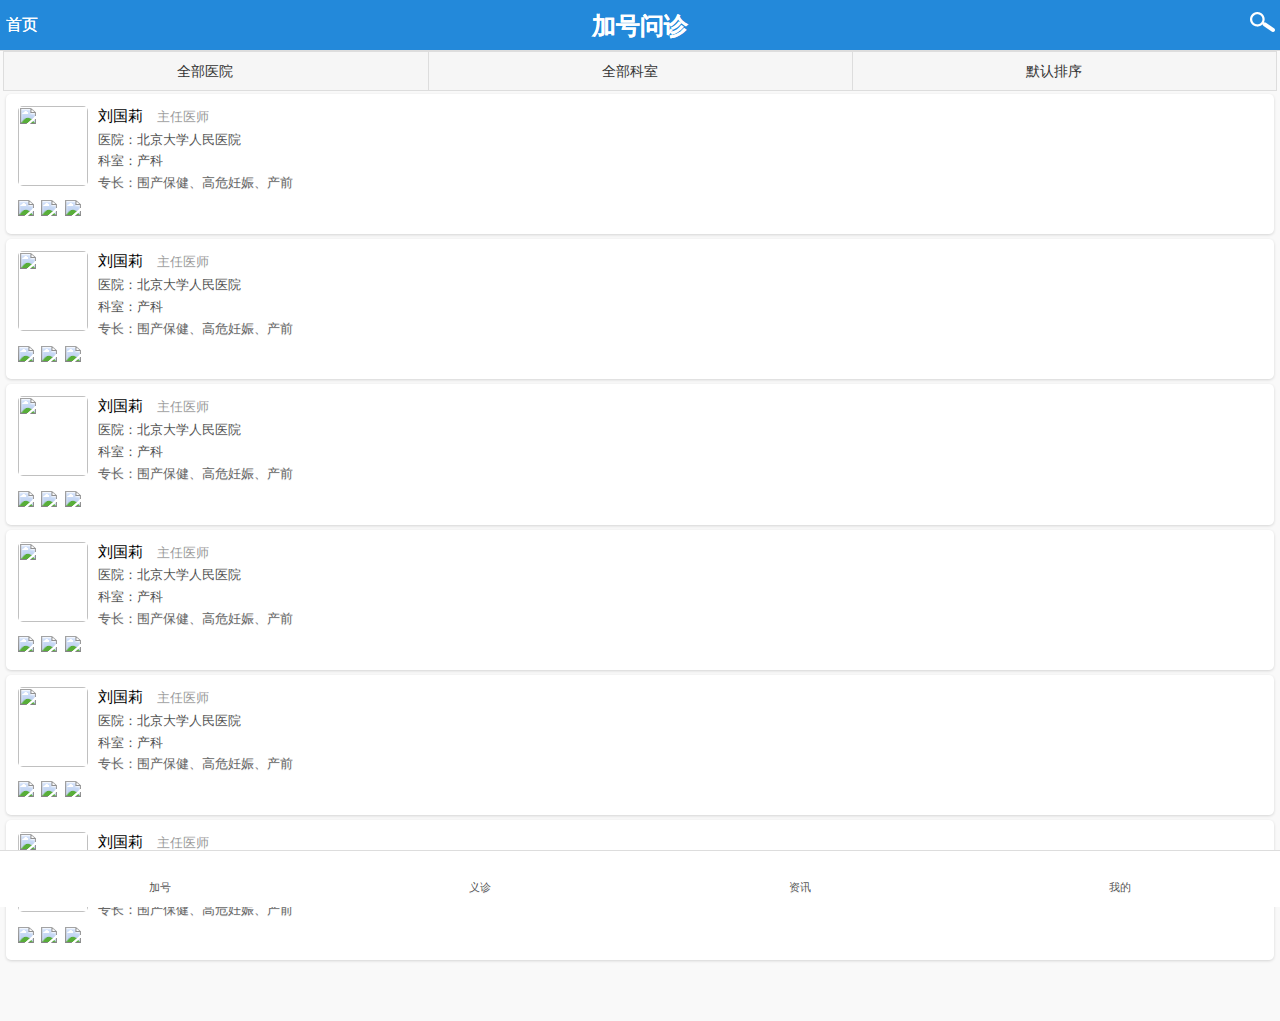
==== commit eec38f39: "调整下面三个按钮的间距，感觉不让那么挤" ====
--- a/index.html
+++ b/index.html
@@ -34,9 +34,9 @@
         }
         .yiyuanxiakeshi {
             margin-top:5px;
-            font-size:12px;
+            font-size:13px;
             font-weight:normal;
-            color: #005da7;
+            color: rgba(0, 0, 0, 0.7);
         }
         .yishengming{
             color: black;
@@ -45,8 +45,9 @@
         }
         .yishengzhicheng{
             margin-left: 10px;
-            font-size: 14px;
+            font-size: 13px;
             font-weight:normal;
+            color: rgba(0, 0, 0, 0.4);
         }
         .zhuanchang{
             margin-top:5px;
@@ -55,8 +56,14 @@
         }
         .yishenglist{
             margin-bottom:5px;
-            padding: 10px;
+            padding: 12px;
             background: #fff none repeat scroll 0 0;
+        }
+        .tupianxia{
+            margin-top:8px;
+        }
+        .tupianxiacaidan{
+            margin-right: 3px;
         }
 
     </style>
@@ -115,7 +122,7 @@
             <div  class="ui-title" style="font-size: 1.5em;padding: 0.4em 0;">加号问诊</div>
             <div class="ui-btn-right ui-title"><img src="res/images/searchicon.png"></div>
         </div>
-        <div role="main" class="ui-content">
+        <div role="main" class="ui-content" style="padding-top: 0px;">
             <div data-role="navbar"  data-iconpos="right" class="ui-nodisc-icon" >
                 <ul>
                     <li><a id="a_yiyuan" data-icon="jiahao-down" style="font-weight:normal;font-size: 14px" >全部医院</a></li>
@@ -218,144 +225,172 @@
                                                      alt=""></a>
                                 </div>
                                 <div>
-                                    <a class="yishengming" style="color: black; font-weight:normal" href="#">刘国莉 </a>
-                                    <span class="yishengzhicheng">主任医师 </span>
-                                    <br>
-
-                                    <div class="yiyuanxiakeshi"><span>医院：北京大学人民医院</span></div>
-                                    <div class="yiyuanxiakeshi"><span>科室：产科 </span></div>
-                                    <div class="zhuanchang">专长：围产保健、高危妊娠、产前</div>
-                                </div>
-                            </div>
-                        </div>
-                        <div>
-                        </div>
-                    </div>
-                    <div style="margin-top:5px">
-                        <span><a href="#"><img src="res/images/jiahaobut.png"></a> </span>
-                        <span><img src="res/images/jiahaobut1.png"></a></span>
-                        <span><img src="res/images/jiahaobut2.png"></a></span>
-                    </div>
-                </div>
-
-                <div data-role="main" class="ui-grid-solo ui-corner-all ui-shadow yishenglist">
-                    <div class="ui-block-a">
-                        <div class="ui-grid-solo">
-                            <div class="ui-block-a">
-                                <div style="float: left;margin-right: 10px;">
-                                    <a href="#"><img width="70" height="80"
+                                    <a class="yishengming" style="font-size:15px;color: black; font-weight:normal" href="#">刘国莉 </a>
+                                    <span class="yishengzhicheng">主任医师 </span>
+                                    <br>
+
+                                    <div class="yiyuanxiakeshi"><span>医院：北京大学人民医院</span></div>
+                                    <div class="yiyuanxiakeshi"><span>科室：产科 </span></div>
+                                    <div class="zhuanchang">专长：围产保健、高危妊娠、产前</div>
+                                </div>
+                            </div>
+                        </div>
+                        <div>
+                        </div>
+                    </div>
+                    <div class="tupianxia">
+                        <span class="tupianxiacaidan"><a href="#"><img src="res/images/jiahaobut.png"></a> </span>
+                        <span class="tupianxiacaidan"><img src="res/images/jiahaobut1.png"></a></span>
+                        <span><img src="res/images/jiahaobut2.png"></a></span>
+                    </div>
+                </div>
+                <div data-role="main" class="ui-grid-solo ui-corner-all ui-shadow yishenglist">
+                    <div class="ui-block-a">
+                        <div class="ui-grid-solo">
+                            <div class="ui-block-a">
+                                <div style="float: left;margin-right: 10px;">
+                                    <a href="#"><img class="ui-corner-all" width="70" height="80"
+                                                     src="http://m.jiahaow.com/admin/fileadmin/upfile/1445308212130.jpg"
+                                                     alt=""></a>
+                                </div>
+                                <div>
+                                    <a class="yishengming" style="font-size:15px;color: black; font-weight:normal" href="#">刘国莉 </a>
+                                    <span class="yishengzhicheng">主任医师 </span>
+                                    <br>
+
+                                    <div class="yiyuanxiakeshi"><span>医院：北京大学人民医院</span></div>
+                                    <div class="yiyuanxiakeshi"><span>科室：产科 </span></div>
+                                    <div class="zhuanchang">专长：围产保健、高危妊娠、产前</div>
+                                </div>
+                            </div>
+                        </div>
+                        <div>
+                        </div>
+                    </div>
+                    <div class="tupianxia">
+                        <span class="tupianxiacaidan"><a href="#"><img src="res/images/jiahaobut.png"></a> </span>
+                        <span class="tupianxiacaidan"><img src="res/images/jiahaobut1.png"></a></span>
+                        <span><img src="res/images/jiahaobut2.png"></a></span>
+                    </div>
+                </div>
+                <div data-role="main" class="ui-grid-solo ui-corner-all ui-shadow yishenglist">
+                    <div class="ui-block-a">
+                        <div class="ui-grid-solo">
+                            <div class="ui-block-a">
+                                <div style="float: left;margin-right: 10px;">
+                                    <a href="#"><img class="ui-corner-all" width="70" height="80"
+                                                     src="http://m.jiahaow.com/admin/fileadmin/upfile/1445308620757.jpg"
+                                                     alt=""></a>
+                                </div>
+                                <div>
+                                    <a class="yishengming" style="font-size:15px;color: black; font-weight:normal" href="#">刘国莉 </a>
+                                    <span class="yishengzhicheng">主任医师 </span>
+                                    <br>
+
+                                    <div class="yiyuanxiakeshi"><span>医院：北京大学人民医院</span></div>
+                                    <div class="yiyuanxiakeshi"><span>科室：产科 </span></div>
+                                    <div class="zhuanchang">专长：围产保健、高危妊娠、产前</div>
+                                </div>
+                            </div>
+                        </div>
+                        <div>
+                        </div>
+                    </div>
+                    <div class="tupianxia">
+                        <span class="tupianxiacaidan"><a href="#"><img src="res/images/jiahaobut.png"></a> </span>
+                        <span class="tupianxiacaidan"><img src="res/images/jiahaobut1.png"></a></span>
+                        <span><img src="res/images/jiahaobut2.png"></a></span>
+                    </div>
+                </div>
+                <div data-role="main" class="ui-grid-solo ui-corner-all ui-shadow yishenglist">
+                    <div class="ui-block-a">
+                        <div class="ui-grid-solo">
+                            <div class="ui-block-a">
+                                <div style="float: left;margin-right: 10px;">
+                                    <a href="#"><img class="ui-corner-all" width="70" height="80"
+                                                     src="http://m.jiahaow.com/admin/fileadmin/upfile/1445502188700.jpg"
+                                                     alt=""></a>
+                                </div>
+                                <div>
+                                    <a class="yishengming" style="font-size:15px;color: black; font-weight:normal" href="#">刘国莉 </a>
+                                    <span class="yishengzhicheng">主任医师 </span>
+                                    <br>
+
+                                    <div class="yiyuanxiakeshi"><span>医院：北京大学人民医院</span></div>
+                                    <div class="yiyuanxiakeshi"><span>科室：产科 </span></div>
+                                    <div class="zhuanchang">专长：围产保健、高危妊娠、产前</div>
+                                </div>
+                            </div>
+                        </div>
+                        <div>
+                        </div>
+                    </div>
+                    <div class="tupianxia">
+                        <span class="tupianxiacaidan"><a href="#"><img src="res/images/jiahaobut.png"></a> </span>
+                        <span class="tupianxiacaidan"><img src="res/images/jiahaobut1.png"></a></span>
+                        <span><img src="res/images/jiahaobut2.png"></a></span>
+                    </div>
+                </div>
+                <div data-role="main" class="ui-grid-solo ui-corner-all ui-shadow yishenglist">
+                    <div class="ui-block-a">
+                        <div class="ui-grid-solo">
+                            <div class="ui-block-a">
+                                <div style="float: left;margin-right: 10px;">
+                                    <a href="#"><img class="ui-corner-all" width="70" height="80"
+                                                     src="http://m.jiahaow.com/admin/fileadmin/upfile/1446170984098.jpg"
+                                                     alt=""></a>
+                                </div>
+                                <div>
+                                    <a class="yishengming" style="font-size:15px;color: black; font-weight:normal" href="#">刘国莉 </a>
+                                    <span class="yishengzhicheng">主任医师 </span>
+                                    <br>
+
+                                    <div class="yiyuanxiakeshi"><span>医院：北京大学人民医院</span></div>
+                                    <div class="yiyuanxiakeshi"><span>科室：产科 </span></div>
+                                    <div class="zhuanchang">专长：围产保健、高危妊娠、产前</div>
+                                </div>
+                            </div>
+                        </div>
+                        <div>
+                        </div>
+                    </div>
+                    <div class="tupianxia">
+                        <span class="tupianxiacaidan"><a href="#"><img src="res/images/jiahaobut.png"></a> </span>
+                        <span class="tupianxiacaidan"><img src="res/images/jiahaobut1.png"></a></span>
+                        <span><img src="res/images/jiahaobut2.png"></a></span>
+                    </div>
+                </div>
+                <div data-role="main" class="ui-grid-solo ui-corner-all ui-shadow yishenglist">
+                    <div class="ui-block-a">
+                        <div class="ui-grid-solo">
+                            <div class="ui-block-a">
+                                <div style="float: left;margin-right: 10px;">
+                                    <a href="#"><img class="ui-corner-all" width="70" height="80"
                                                      src="http://m.jiahaow.com:80/admin/fileadmin/upfile/1446271985091.jpg"
                                                      alt=""></a>
                                 </div>
                                 <div>
-                                    <a class="yishengming" href="#">刘国莉 </a>
-                                    <span class="yishengzhicheng">主任医师 </span>
-                                    <br>
-
-                                    <div class="yiyuanxiakeshi"><span>医院：北京大学人民医院</span></div>
-                                    <div class="yiyuanxiakeshi"><span>科室：产科 </span></div>
-                                    <div class="zhuanchang">专长：围产保健、高危妊娠、产前</div>
-                                </div>
-                            </div>
-                        </div>
-                        <div>
-                        </div>
-                    </div>
-                    <div style="margin-top:5px">
-                        <span><a href="#"><img src="res/images/jiahaobut.png"></a> </span>
-                        <span><img src="res/images/jiahaobut1.png"></a></span>
-                        <span><img src="res/images/jiahaobut2.png"></a></span>
-                    </div>
-                </div>
-                <div data-role="main" class="ui-grid-solo ui-corner-all ui-shadow yishenglist">
-                    <div class="ui-block-a">
-                        <div class="ui-grid-solo">
-                            <div class="ui-block-a">
-                                <div style="float: left;margin-right: 10px;">
-                                    <a href="#"><img width="70" height="80"
-                                                     src="http://m.jiahaow.com:80/admin/fileadmin/upfile/1446271985091.jpg"
-                                                     alt=""></a>
-                                </div>
-                                <div>
-                                    <a class="yishengming" href="#">刘国莉 </a>
-                                    <span class="yishengzhicheng">主任医师 </span>
-                                    <br>
-
-                                    <div class="yiyuanxiakeshi"><span>医院：北京大学人民医院</span></div>
-                                    <div class="yiyuanxiakeshi"><span>科室：产科 </span></div>
-                                    <div class="zhuanchang">专长：围产保健、高危妊娠、产前</div>
-                                </div>
-                            </div>
-                        </div>
-                        <div>
-                        </div>
-                    </div>
-                    <div style="margin-top:5px">
-                        <span><a href="#"><img src="res/images/jiahaobut.png"></a> </span>
-                        <span><img src="res/images/jiahaobut1.png"></a></span>
-                        <span><img src="res/images/jiahaobut2.png"></a></span>
-                    </div>
-                </div>
-                <div data-role="main" class="ui-grid-solo ui-corner-all ui-shadow yishenglist">
-                    <div class="ui-block-a">
-                        <div class="ui-grid-solo">
-                            <div class="ui-block-a">
-                                <div style="float: left;margin-right: 10px;">
-                                    <a href="#"><img width="70" height="80"
-                                                     src="http://m.jiahaow.com:80/admin/fileadmin/upfile/1446271985091.jpg"
-                                                     alt=""></a>
-                                </div>
-                                <div>
-                                    <a class="yishengming" href="#">刘国莉 </a>
-                                    <span class="yishengzhicheng">主任医师 </span>
-                                    <br>
-
-                                    <div class="yiyuanxiakeshi"><span>医院：北京大学人民医院</span></div>
-                                    <div class="yiyuanxiakeshi"><span>科室：产科 </span></div>
-                                    <div class="zhuanchang">专长：围产保健、高危妊娠、产前</div>
-                                </div>
-                            </div>
-                        </div>
-                        <div>
-                        </div>
-                    </div>
-                    <div style="margin-top:5px">
-                        <span><a href="#"><img src="res/images/jiahaobut.png"></a> </span>
-                        <span><img src="res/images/jiahaobut1.png"></a></span>
-                        <span><img src="res/images/jiahaobut2.png"></a></span>
-                    </div>
-                </div>
-
-                <div data-role="main" class="ui-grid-solo ui-corner-all ui-shadow yishenglist">
-                    <div class="ui-block-a">
-                        <div class="ui-grid-solo">
-                            <div class="ui-block-a">
-                                <div style="float: left;margin-right: 10px;">
-                                    <a href="#"><img width="70" height="80"
-                                                     src="http://m.jiahaow.com:80/admin/fileadmin/upfile/1446271985091.jpg"
-                                                     alt=""></a>
-                                </div>
-                                <div>
-                                    <a class="yishengming" href="#">刘国莉 </a>
-                                    <span class="yishengzhicheng">主任医师 </span>
-                                    <br>
-
-                                    <div class="yiyuanxiakeshi"><span>医院：北京大学人民医院</span></div>
-                                    <div class="yiyuanxiakeshi"><span>科室：产科 </span></div>
-                                    <div class="zhuanchang">专长：围产保健、高危妊娠、产前</div>
-                                </div>
-                            </div>
-                        </div>
-                        <div>
-                        </div>
-                    </div>
-                    <div style="margin-top:5px">
-                        <span><a href="#"><img src="res/images/jiahaobut.png"></a> </span>
-                        <span><img src="res/images/jiahaobut1.png"></a></span>
-                        <span><img src="res/images/jiahaobut2.png"></a></span>
-                    </div>
-                </div>
-            </div>
+                                    <a class="yishengming" style="font-size:15px;color: black; font-weight:normal" href="#">刘国莉 </a>
+                                    <span class="yishengzhicheng">主任医师 </span>
+                                    <br>
+
+                                    <div class="yiyuanxiakeshi"><span>医院：北京大学人民医院</span></div>
+                                    <div class="yiyuanxiakeshi"><span>科室：产科 </span></div>
+                                    <div class="zhuanchang">专长：围产保健、高危妊娠、产前</div>
+                                </div>
+                            </div>
+                        </div>
+                        <div>
+                        </div>
+                    </div>
+                    <div class="tupianxia">
+                        <span class="tupianxiacaidan"><a href="#"><img src="res/images/jiahaobut.png"></a> </span>
+                        <span class="tupianxiacaidan"><img src="res/images/jiahaobut1.png"></a></span>
+                        <span><img src="res/images/jiahaobut2.png"></a></span>
+                    </div>
+                </div>
+                <div>
+                    </div>
 
         </div>
         <div data-role="footer" data-position="fixed" data-tap-toggle="false" style="height: 48px;" >
@@ -368,6 +403,6 @@
             </div>
         </div>
     </div>
-
+</div>
 </body>
 </html>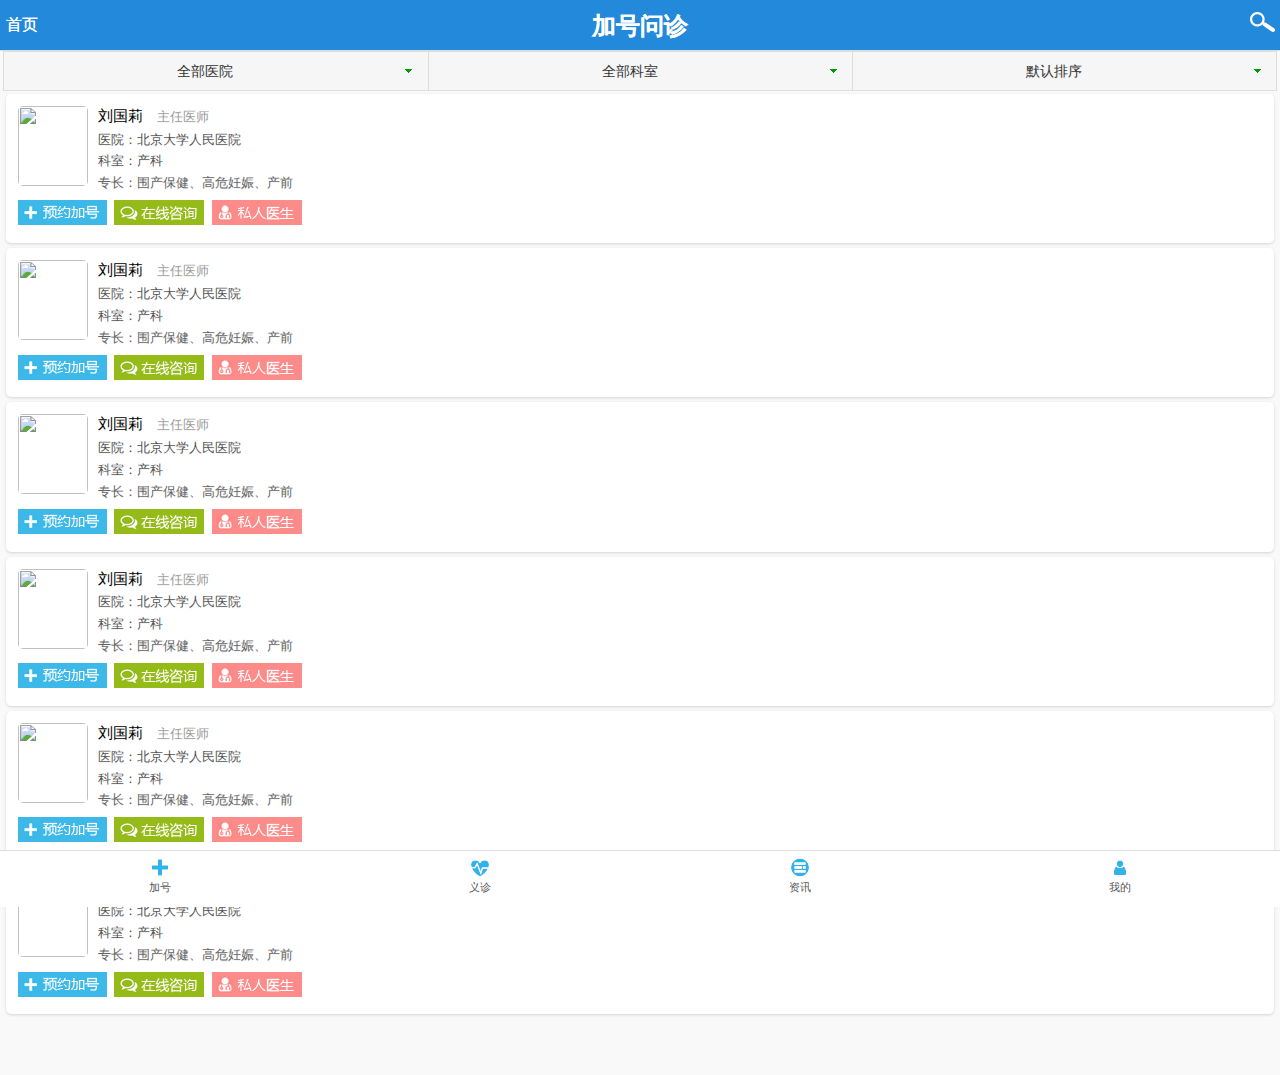
==== commit ce1d7256: "完成登陆页面，个人中心添加菜单，但页面没有排版" ====
--- a/index.html
+++ b/index.html
@@ -398,7 +398,7 @@
                  <div class="ui-block-a" style="text-align: center; background-color: white;"> <a href="#" class="ui-btn ui-btn-icon-top ui-nodisc-icon ui-icon-jiahao" style="font-size:11px;font-weight:normal;color: rgba(0, 0, 0, 0.7);border-style: none;background-color: white">加号</a></div>
                 <div class="ui-block-b" style="text-align: center; background-color: white;"> <a href="#"  style="font-size:11px;font-weight:normal;color: rgba(0, 0, 0, 0.7);border-style: none;background-color: white" class="ui-btn ui-btn-icon-top ui-nodisc-icon ui-icon-yizhen">义诊</a></div>
                 <div class="ui-block-c" style="text-align: center; background-color: white"> <a href="#"  style="font-size:11px;font-weight:normal;color: rgba(0, 0, 0, 0.7);border-style: none;background-color: white" class="ui-btn ui-btn-icon-top ui-nodisc-icon ui-icon-zixun">资讯</a></div>
-                <div class="ui-block-d" style="text-align: center; background-color: white"> <a href="#"  style="font-size:11px;font-weight:normal;color: rgba(0, 0, 0, 0.7);border-style: none;background-color: white" class="ui-btn ui-btn-icon-top ui-nodisc-icon ui-icon-wode">我的</a></div>
+                <div class="ui-block-d" style="text-align: center; background-color: white"> <a href="html/my/index.html"  style="font-size:11px;font-weight:normal;color: rgba(0, 0, 0, 0.7);border-style: none;background-color: white" class="ui-btn ui-btn-icon-top ui-nodisc-icon ui-icon-wode">我的</a></div>
 
             </div>
         </div>
